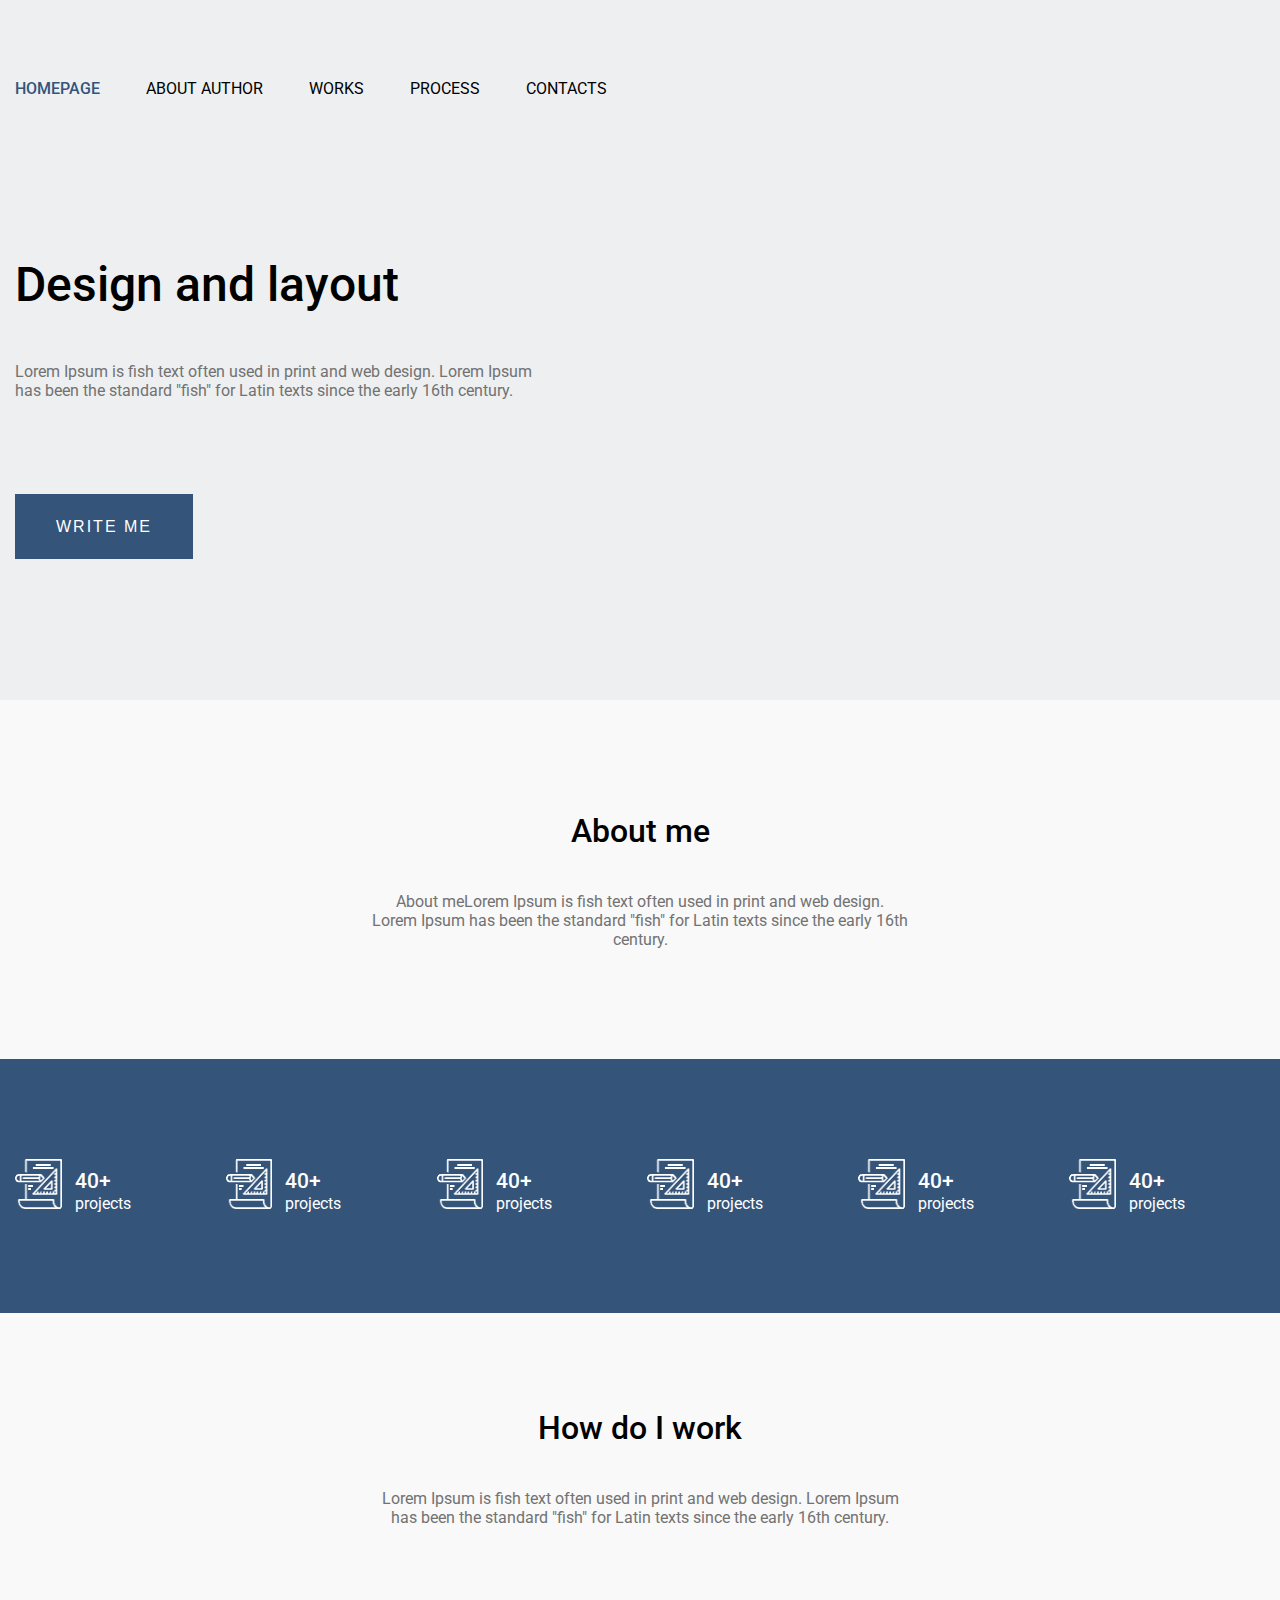
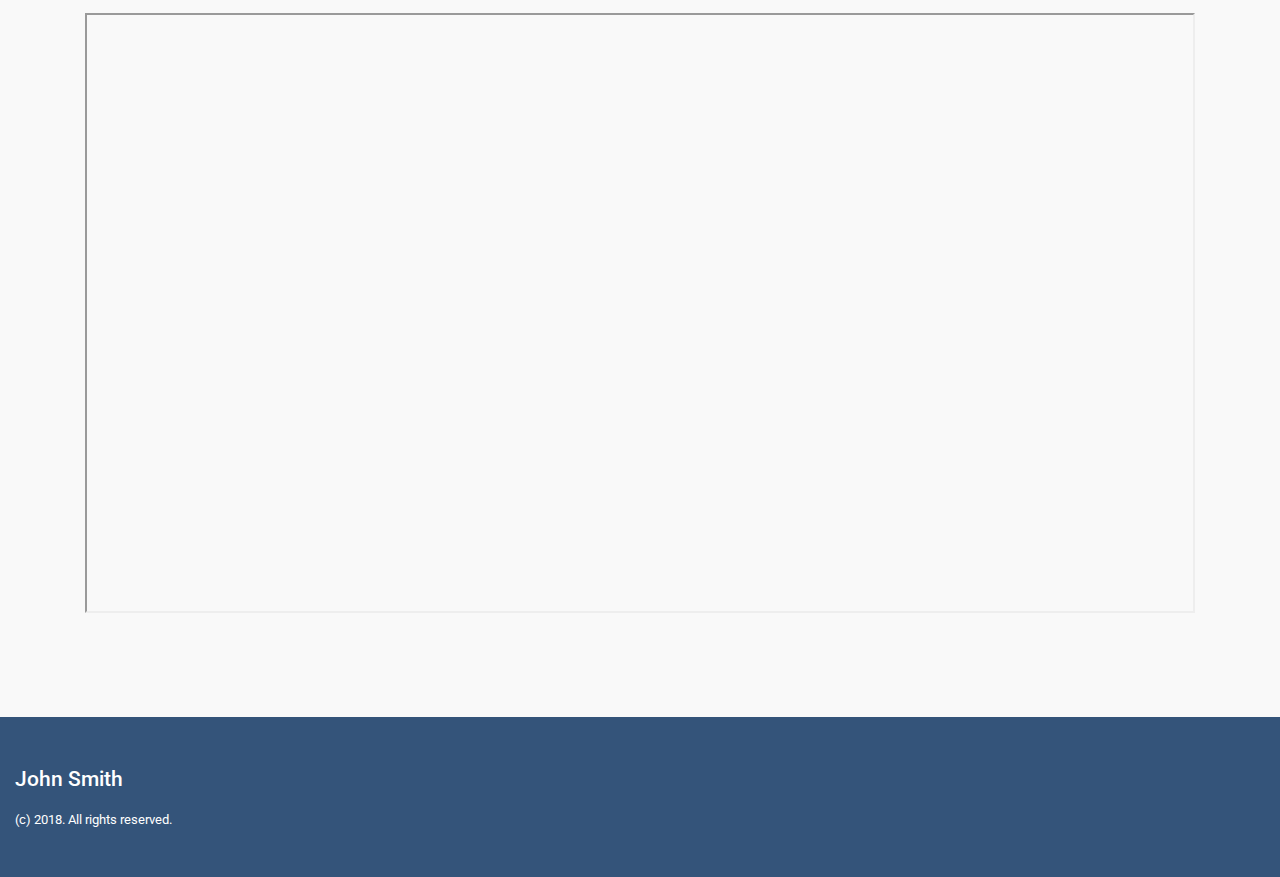
==== index.html @ 05572a3f "removal to height and width" ====
<!DOCTYPE html>
<html lang="en">

<head>
    <meta charset="UTF-8">
    <meta name="description" content="Simple Site">
    <meta name="keywords" content="Simple Site, Simple_Site">
    <meta name="author" content="Oleksandr">
    <meta name="viewport" content="width=device-width, initial-scale=1.0">
    <title>Simple Site</title>
    <link rel="stylesheet" type="text/css" href="./style_css/style.css">
</head>

<body>

    <header class="container_header">
        <nav class="container_nav_menu">
            <div class="container_menu"><a href="#" class="style_menu style_for_homepage">HOMEPAGE</a></div>
            <div class="container_menu"><a href="#" class="style_menu">ABOUT AUTHOR</a></div>
            <div class="container_menu"><a href="#" class="style_menu">WORKS</a></div>
            <div class="container_menu"><a href="#" class="style_menu">PROCESS</a></div>
            <div class="container_menu"><a href="#" class="style_menu style_for_contacts">CONTACTS</a></div>
        </nav>
        <h1 class="page_title">Design and layout</h1>
        <p class="first_screen_text">Lorem Ipsum is fish text often used in print
            and web design. Lorem Ipsum <br>has been the standard "fish" for Latin texts
            since the early 16th century.
        </p>
        <form action="/action_page.php" name="WRITE_ME" method="get">
            <button class="first_screen_button" type="submit" name="post" value="WRITE_ME">WRITE ME</button>
        </form>
    </header>

    <main>
        <div class="container_about_me">
            <div class="style_about_me">About me</div>
            <div class="style_text_about_me ">About meLorem Ipsum is fish text often used in print and web design.<br>
                Lorem Ipsum has been the standard "fish" for Latin
                texts since the early 16th<br> century.
            </div>
        </div>
        <div class="container_numbers">
            <!-- copy -->
                <div class="project-group">
                    <div class="project">
                        <img src="./images/project.png" alt="project">
                        <div class="project-info">
                            <div class="project-heading">40+</div>
                            <div class="text_projects">projects</div>
                        </div>
                    </div>
                    <div class="project">
                        <img src="./images/project.png" alt="project">
                        <div class="project-info">
                            <div class="project-heading">40+</div>
                            <div class="text_projects">projects</div>
                        </div>
                    </div>
                    <div class="project">
                        <img src="./images/project.png" alt="project">
                        <div class="project-info">
                            <div class="project-heading">40+</div>
                            <div class="text_projects">projects</div>
                        </div>
                    </div>
                    <div class="project">
                        <img src="./images/project.png" alt="project">
                        <div class="project-info">
                            <div class="project-heading">40+</div>
                            <div class="text_projects">projects</div>
                        </div>
                    </div>
                    <div class="project">
                        <img src="./images/project.png" alt="project">
                        <div class="project-info">
                            <div class="project-heading">40+</div>
                            <div class="text_projects">projects</div>
                        </div>
                    </div>
                    <div class="project">
                        <img src="./images/project.png" alt="project">
                        <div class="project-info">
                            <div class="project-heading">40+</div>
                            <div class="text_projects">projects</div>
                        </div>
                    </div>
                </div>
            <!-- copy end -->
        </div>
        <div class="container_how_do_I_work">
            <div class="style_how_do_I_work">How do I work</div>
            <div class="style_text_how_do_I_work">Lorem Ipsum is fish text often used in print and web design.
                Lorem Ipsum <br>has been the standard "fish" for Latin texts
                since the early 16th century.
            </div>
        </div>
        <div class="container_video">
            <iframe width="1110" height="600" src="https://www.youtube.com/embed/yc_RfzJc1So?si=NBGUPp7IIvtB2-Ib"
                title="YouTube video player"
                allow="accelerometer; autoplay; clipboard-write; encrypted-media; gyroscope; picture-in-picture; web-share"
                allowfullscreen>
            </iframe>
        </div>
    </main>

    <footer class="container_footer">
        <div class="footer_text_1">John Smith</div>
        <div class="footer_text_2">(c) 2018. All rights reserved.</div>
    </footer>

</body>

</html>
---- style_css/style.css ----
@import url('https://fonts.googleapis.com/css2?family=Roboto:wght@400;500&display=swap');

* {
    margin: 0;
    box-sizing: border-box;
}

body {
    margin: 0 auto;
    max-width: 1920px;
    font-family:  "Roboto", sans-serif;
    background: rgb(249, 249, 249);
}

.container_header {
    background: rgb(238, 239, 241);
} 

.container_nav_menu {
    padding-top: 79px;
    padding-left: 15px;
    margin-bottom: 159px;
    background: rgb(238, 239, 241);
}

.container_menu {
    display: inline-block;
}

.style_menu {
    padding-right: 42px;
    color: rgb(0, 0, 0);
    font-size: 16px;
    font-weight: 400;
    line-height: 19px;
    text-align: left;
    text-transform: uppercase;
    text-decoration: none;
}

.style_for_homepage {
    font-weight: 500;
    color: rgb(52, 84, 122);
}

.style_for_contacts {
    padding-right:  0px;
}

.page_title {
    padding-left: 15px;
    margin-bottom: 49px;
    font-size: 48px;
    font-weight: 500;
    line-height: 56px;
}

.first_screen_text {
    padding-left: 15px;
    margin-bottom: 94px;
    color: rgb(114, 114, 114);
    font-size: 16px;
    font-weight: 400;
    line-height: 19px;
    text-align: left;
}

form {
    padding-left: 15px;
    padding-bottom: 141px;
}

.first_screen_button {
    max-width: 225px;
    min-height: 65px;
    padding: 19px 41px 20px;
    background: rgb(52, 84, 122);
    color: rgb(255, 255, 255);
    font-size: 16px;
    font-weight: 400;
    line-height: 19px;
    letter-spacing: 2px;
    text-align: center;
    cursor: pointer;
    border: none;
}

.container_about_me {
    margin-top: 112px;
    margin-bottom: 110px;
}

.style_about_me {
    padding-bottom: 42px;
    font-size: 32px;
    font-weight: 500;
    line-height: 38px;
    text-align: center;
}

.style_text_about_me {
    color: rgb(114, 114, 114);
    font-size: 16px;
    font-weight: 400;
    line-height: 19px;
    text-align: center;
}

.container_numbers {
    background: rgb(52, 84, 122);
    padding-left: 15px;
    padding-top: 100px;
    padding-bottom: 100px;
}

/* copy */
.project-group {
    font-size: 0;
}

.project {
    font-size: 14px;
    display: inline-block;
    width: calc(100% / 6);
}

.project-heading {
    font-size: 21px;
    font-weight: 500;
    line-height: 25px;  
}

.text_projects {
    font-size: 16px;
    font-weight: 400;
    line-height: 19px;
}

.project-group img {
    width: 46.67px;
    height: 50px;
    display: inline-block;
    margin-right: 10px;
}

.project-info {
    color: #ffffff;
    display: inline-block;
}
/* end copy */

.container_how_do_I_work {
    margin-top: 96px;
    margin-bottom: 57px;
}

.style_how_do_I_work {
    margin-bottom: 42px;
    font-size: 32px;
    font-weight: 500;
    line-height: 38px;
    text-align: center;
}

.style_text_how_do_I_work {
    color: rgb(114, 114, 114);
    font-size: 16px;
    font-weight: 400;
    line-height: 19px;
    text-align: center;
}

.container_video {
    margin-top: 86px;
    margin-bottom: 100px;
    text-align: center;
    overflow: hidden;
}

.container_footer {
    padding-top: 50px;
    padding-left: 15px;
    background: rgb(52, 84, 122);
}

.footer_text_1 {
    color: rgb(255, 255, 255);
    font-size: 21px;
    font-weight: 500;
    line-height: 25px;
}

.footer_text_2 {
    padding-top: 20px;
    padding-bottom: 50px;
    color: rgb(255, 255, 255);
    font-size: 13px;
    font-weight: 400;
    line-height: 15px;
}
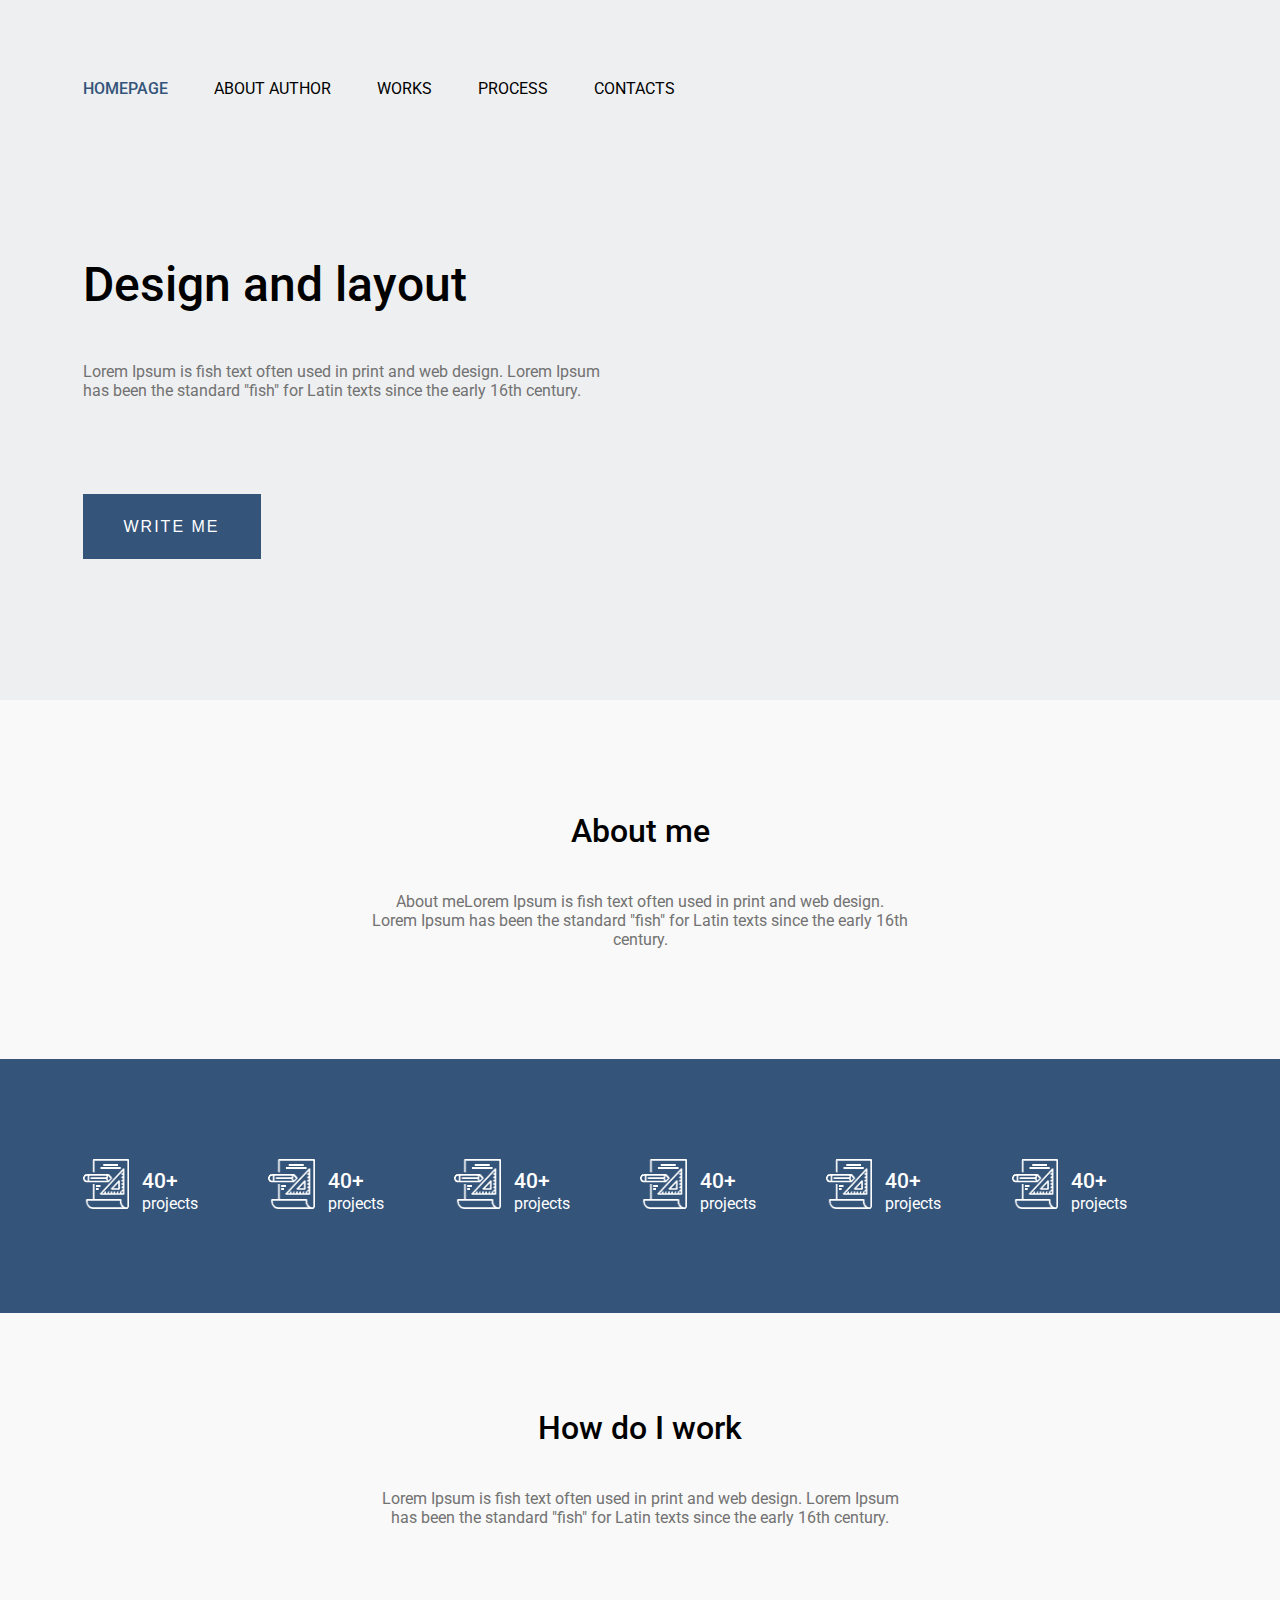
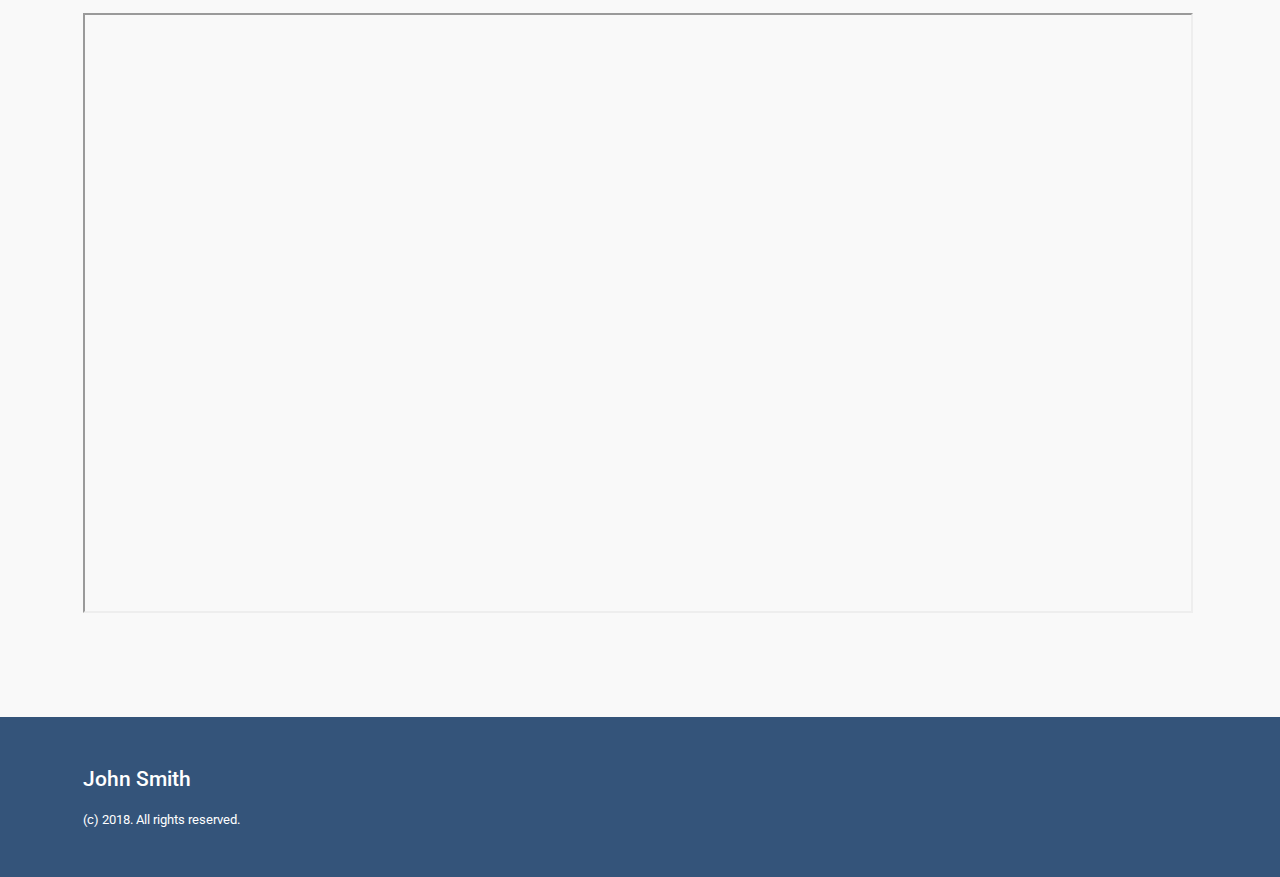
==== commit e68734ce: "addition of a container" ====
--- a/index.html
+++ b/index.html
@@ -14,21 +14,23 @@
 <body>
 
     <header class="container_header">
-        <nav class="container_nav_menu">
-            <div class="container_menu"><a href="#" class="style_menu style_for_homepage">HOMEPAGE</a></div>
-            <div class="container_menu"><a href="#" class="style_menu">ABOUT AUTHOR</a></div>
-            <div class="container_menu"><a href="#" class="style_menu">WORKS</a></div>
-            <div class="container_menu"><a href="#" class="style_menu">PROCESS</a></div>
-            <div class="container_menu"><a href="#" class="style_menu style_for_contacts">CONTACTS</a></div>
-        </nav>
-        <h1 class="page_title">Design and layout</h1>
-        <p class="first_screen_text">Lorem Ipsum is fish text often used in print
-            and web design. Lorem Ipsum <br>has been the standard "fish" for Latin texts
-            since the early 16th century.
-        </p>
-        <form action="/action_page.php" name="WRITE_ME" method="get">
-            <button class="first_screen_button" type="submit" name="post" value="WRITE_ME">WRITE ME</button>
-        </form>
+        <div class="container">
+            <nav class="container_nav_menu">
+                <div class="container_menu"><a href="#" class="style_menu style_for_homepage">HOMEPAGE</a></div>
+                <div class="container_menu"><a href="#" class="style_menu">ABOUT AUTHOR</a></div>
+                <div class="container_menu"><a href="#" class="style_menu">WORKS</a></div>
+                <div class="container_menu"><a href="#" class="style_menu">PROCESS</a></div>
+                <div class="container_menu"><a href="#" class="style_menu style_for_contacts">CONTACTS</a></div>
+            </nav>
+            <h1 class="page_title">Design and layout</h1>
+            <p class="first_screen_text">Lorem Ipsum is fish text often used in print
+                and web design. Lorem Ipsum <br>has been the standard "fish" for Latin texts
+                since the early 16th century.
+            </p>
+            <form action="/action_page.php" name="WRITE_ME" method="get">
+                <button class="first_screen_button" type="submit" name="post" value="WRITE_ME">WRITE ME</button>
+            </form>
+        </div>
     </header>
 
     <main>
@@ -40,7 +42,8 @@
             </div>
         </div>
         <div class="container_numbers">
-            <!-- copy -->
+            <div class="container">
+                <!-- copy -->
                 <div class="project-group">
                     <div class="project">
                         <img src="./images/project.png" alt="project">
@@ -85,7 +88,8 @@
                         </div>
                     </div>
                 </div>
-            <!-- copy end -->
+                <!-- copy end -->
+            </div>
         </div>
         <div class="container_how_do_I_work">
             <div class="style_how_do_I_work">How do I work</div>
@@ -94,18 +98,22 @@
                 since the early 16th century.
             </div>
         </div>
-        <div class="container_video">
-            <iframe width="1110" height="600" src="https://www.youtube.com/embed/yc_RfzJc1So?si=NBGUPp7IIvtB2-Ib"
-                title="YouTube video player"
-                allow="accelerometer; autoplay; clipboard-write; encrypted-media; gyroscope; picture-in-picture; web-share"
-                allowfullscreen>
-            </iframe>
+        <div class="container">
+            <div class="container_video">
+                <iframe width="1110" height="600" src="https://www.youtube.com/embed/yc_RfzJc1So?si=NBGUPp7IIvtB2-Ib"
+                    title="YouTube video player"
+                    allow="accelerometer; autoplay; clipboard-write; encrypted-media; gyroscope; picture-in-picture; web-share"
+                    allowfullscreen>
+                </iframe>
+            </div>
         </div>
     </main>
 
     <footer class="container_footer">
-        <div class="footer_text_1">John Smith</div>
-        <div class="footer_text_2">(c) 2018. All rights reserved.</div>
+        <div class="container">
+            <div class="footer_text_1">John Smith</div>
+            <div class="footer_text_2">(c) 2018. All rights reserved.</div>
+        </div>
     </footer>
 
 </body>
--- a/style_css/style.css
+++ b/style_css/style.css
@@ -14,13 +14,16 @@
 
 .container_header {
     background: rgb(238, 239, 241);
-} 
+}
+
+.container {
+    margin: 0 auto;
+    max-width: 1115px;
+}
 
 .container_nav_menu {
     padding-top: 79px;
-    padding-left: 15px;
     margin-bottom: 159px;
-    background: rgb(238, 239, 241);
 }
 
 .container_menu {
@@ -48,7 +51,6 @@
 }
 
 .page_title {
-    padding-left: 15px;
     margin-bottom: 49px;
     font-size: 48px;
     font-weight: 500;
@@ -56,7 +58,6 @@
 }
 
 .first_screen_text {
-    padding-left: 15px;
     margin-bottom: 94px;
     color: rgb(114, 114, 114);
     font-size: 16px;
@@ -66,7 +67,6 @@
 }
 
 form {
-    padding-left: 15px;
     padding-bottom: 141px;
 }
 
@@ -108,7 +108,6 @@
 
 .container_numbers {
     background: rgb(52, 84, 122);
-    padding-left: 15px;
     padding-top: 100px;
     padding-bottom: 100px;
 }
@@ -173,13 +172,11 @@
 .container_video {
     margin-top: 86px;
     margin-bottom: 100px;
-    text-align: center;
     overflow: hidden;
 }
 
 .container_footer {
     padding-top: 50px;
-    padding-left: 15px;
     background: rgb(52, 84, 122);
 }
 
